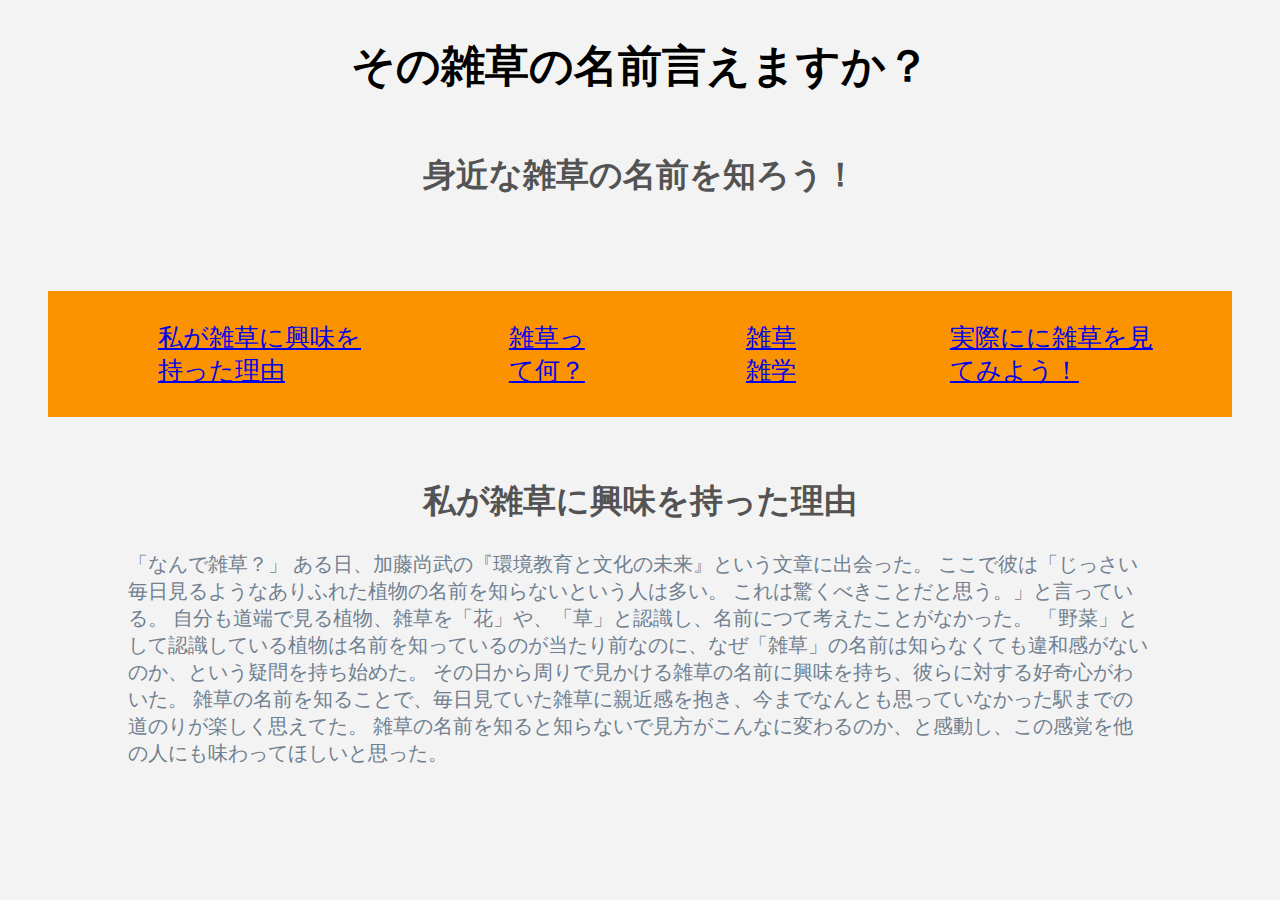
==== aboutme.html @ dfaefcd9 "Add files via upload" ====
<!DOCTYPE html>
<html lang="ja">

<head>
  <meta charset="utf-8">
  <meta name="viewport" content="width=device-width, initial-scale=1, shrink-to-fit=no">
  <meta name="theme-color" content="#000000">  
  <link rel="stylesheet" type="text/css" href="style.css" />
</head>

<body> 
    <div class="heading">
        <h1>その雑草の名前言えますか？</h1>
    </div>
    <div class="heading">
        <h2>身近な雑草の名前を知ろう！</h2>
    </div>

    <div class="header">
        <div class="contents">
        
    <ul>
        <li><a href=aboutme.html>私が雑草に興味を持った理由</a></li>
        <li><a href=index.html>雑草って何？</a></li>
        <li><a href=index.html>雑草雑学</a></li>
        <li><a href=plant.html>実際にに雑草を見てみよう！</a></li>

    </ul>
        </div>
    <div class="text">
    <h2 id="reason">私が雑草に興味を持った理由</h2>
        <p>「なんで雑草？」
            ある日、加藤尚武の『環境教育と文化の未来』という文章に出会った。
            ここで彼は「じっさい毎日見るようなありふれた植物の名前を知らないという人は多い。
            これは驚くべきことだと思う。」と言っている。
            自分も道端で見る植物、雑草を「花」や、「草」と認識し、名前につて考えたことがなかった。
            「野菜」として認識している植物は名前を知っているのが当たり前なのに、なぜ「雑草」の名前は知らなくても違和感がないのか、という疑問を持ち始めた。
            その日から周りで見かける雑草の名前に興味を持ち、彼らに対する好奇心がわいた。
            雑草の名前を知ることで、毎日見ていた雑草に親近感を抱き、今までなんとも思っていなかった駅までの道のりが楽しく思えてた。
            雑草の名前を知ると知らないで見方がこんなに変わるのか、と感動し、この感覚を他の人にも味わってほしいと思った。
            </p>
    </div>
        </div>

</body>
　
</html>
---- style.css ----
body {
    background-color:#f3f3f3;
    color: slategrey;
}
li {
    list-style:none;
    padding: 30px 70px ;
    color:#343F56;
}
ul {
    display: flex;
}
.header {
    font-size:20px;
    padding: 40px 40px;
}
.heading {
    display: flex;
    justify-content: center;
}
.contents {
    background-color:#FB9300;
    height:100%;
    font-size:25px;
}
.text {
    padding:10px 80px;
}
.toc {
    display: flex;
}
h1 {
    font-size: 44px;
    color:rgb(0, 0, 0);
}
h2 {
    font-size: 33px;
    color: rgb(83, 83, 83);
    display: flex;
    justify-content: center;
}
h3 {
    font-size:30px;
    color:rgb(65, 65, 65);
    display:flex;
    justify-content: left;
}
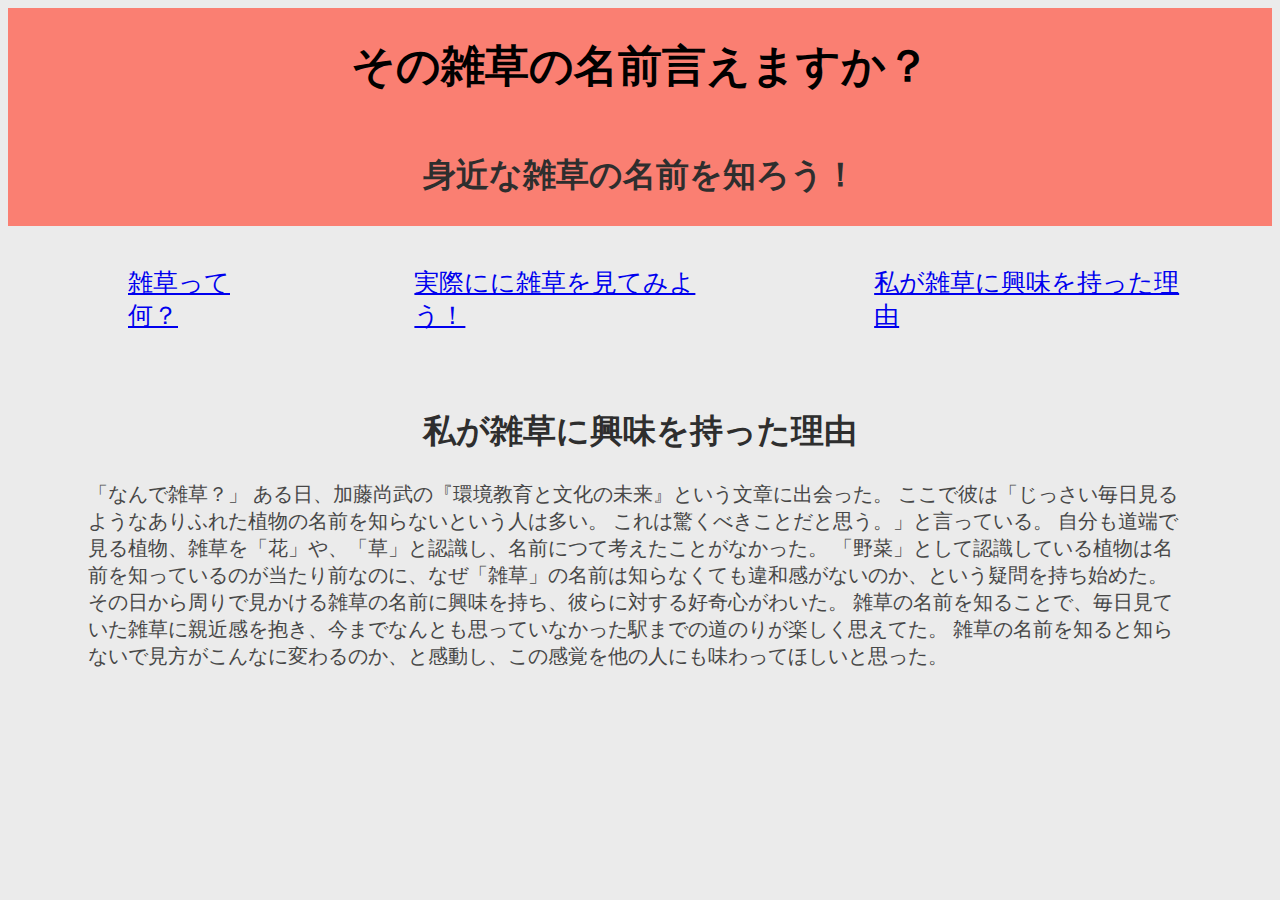
==== commit 90c75032: "Add files via upload" ====
--- a/aboutme.html
+++ b/aboutme.html
@@ -20,10 +20,9 @@
         <div class="contents">
         
     <ul>
+        <li><a href=index.html>雑草って何？</a></li>
+        <li><a href=plant.html>実際にに雑草を見てみよう！</a></li>
         <li><a href=aboutme.html>私が雑草に興味を持った理由</a></li>
-        <li><a href=index.html>雑草って何？</a></li>
-        <li><a href=index.html>雑草雑学</a></li>
-        <li><a href=plant.html>実際にに雑草を見てみよう！</a></li>
 
     </ul>
         </div>
--- a/style.css
+++ b/style.css
@@ -1,33 +1,48 @@
 
 body {
-    background-color:#f3f3f3;
-    color: slategrey;
+    background-color:#EBEBEB;
+    color: rgb(71, 71, 71);
 }
 li {
     list-style:none;
-    padding: 30px 70px ;
-    color:#343F56;
+    padding: 5px 70px ;
+    color:#353535;
+    justify-content: center;
 }
 ul {
     display: flex;
+    justify-content: center;
+}
+ol {
+    padding: 2px 2px;
 }
 .header {
     font-size:20px;
-    padding: 40px 40px;
 }
 .heading {
     display: flex;
     justify-content: center;
+    background-color: #FA7F72;
+
 }
 .contents {
-    background-color:#FB9300;
+    background-color:#EBEBEB;
     height:100%;
     font-size:25px;
+    justify-content:center;
+    padding: 10px;
 }
 .text {
     padding:10px 80px;
 }
 .toc {
+    display:flow-root;
+    background-color: #389393;
+}
+.item {
+    color:rgb(255, 255, 255);
+    padding: 2px 25px;
+    font-size: 20px;
     display: flex;
 }
 h1 {
@@ -36,13 +51,13 @@
 }
 h2 {
     font-size: 33px;
-    color: rgb(83, 83, 83);
+    color: rgb(46, 46, 46);
     display: flex;
     justify-content: center;
 }
 h3 {
     font-size:30px;
-    color:rgb(65, 65, 65);
+    color:rgb(46, 46, 46);
     display:flex;
     justify-content: left;
 }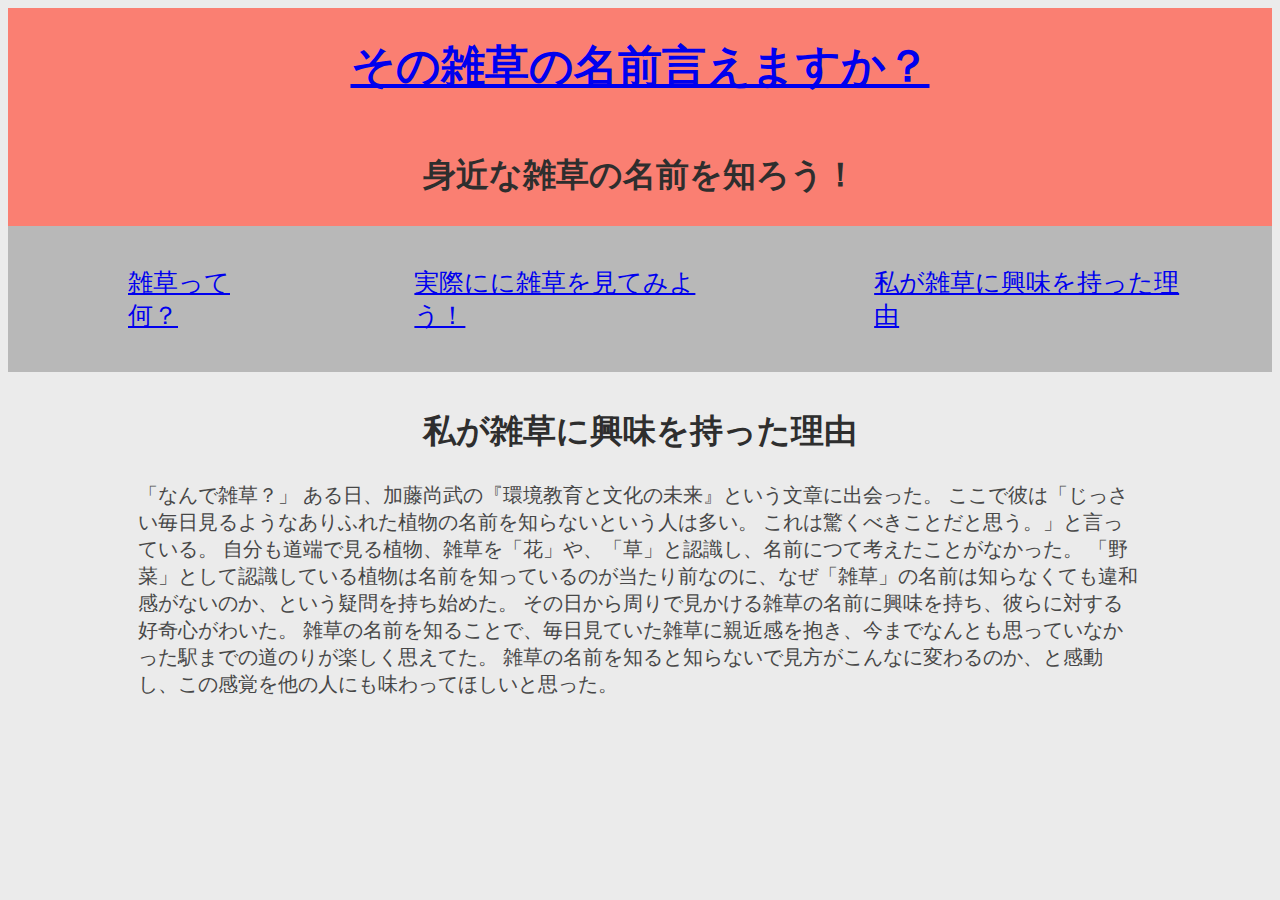
==== commit 6baccee1: "Add files via upload" ====
--- a/aboutme.html
+++ b/aboutme.html
@@ -10,7 +10,7 @@
 
 <body> 
     <div class="heading">
-        <h1>その雑草の名前言えますか？</h1>
+        <h1><a href=index.html>その雑草の名前言えますか？</a></h1>
     </div>
     <div class="heading">
         <h2>身近な雑草の名前を知ろう！</h2>
--- a/style.css
+++ b/style.css
@@ -16,6 +16,14 @@
 ol {
     padding: 2px 2px;
 }
+img {
+    padding: 10px 50px;
+}
+p {
+    display: flex;
+    width:auto;
+    padding: 1px 50px;
+}
 .header {
     font-size:20px;
 }
@@ -26,7 +34,7 @@
 
 }
 .contents {
-    background-color:#EBEBEB;
+    background-color:#b8b8b8;
     height:100%;
     font-size:25px;
     justify-content:center;
@@ -36,7 +44,7 @@
     padding:10px 80px;
 }
 .toc {
-    display:flow-root;
+    display:flex;
     background-color: #389393;
 }
 .item {
@@ -44,6 +52,16 @@
     padding: 2px 25px;
     font-size: 20px;
     display: flex;
+}
+.title1 {
+    font-size: 30px;
+    background-color:#389393;
+    padding: 5px;
+}
+.credits {
+    font-size: 20px;
+    color: rgb(22, 22, 22);
+    padding: 5px 15px;
 }
 h1 {
     font-size: 44px;
@@ -60,4 +78,12 @@
     color:rgb(46, 46, 46);
     display:flex;
     justify-content: left;
+    padding: 1px 20px;
+}
+h4 {
+    padding: 1px 25px;
+}
+footer {
+    background-color: #9b8675;
+    padding: 5px 15px;
 }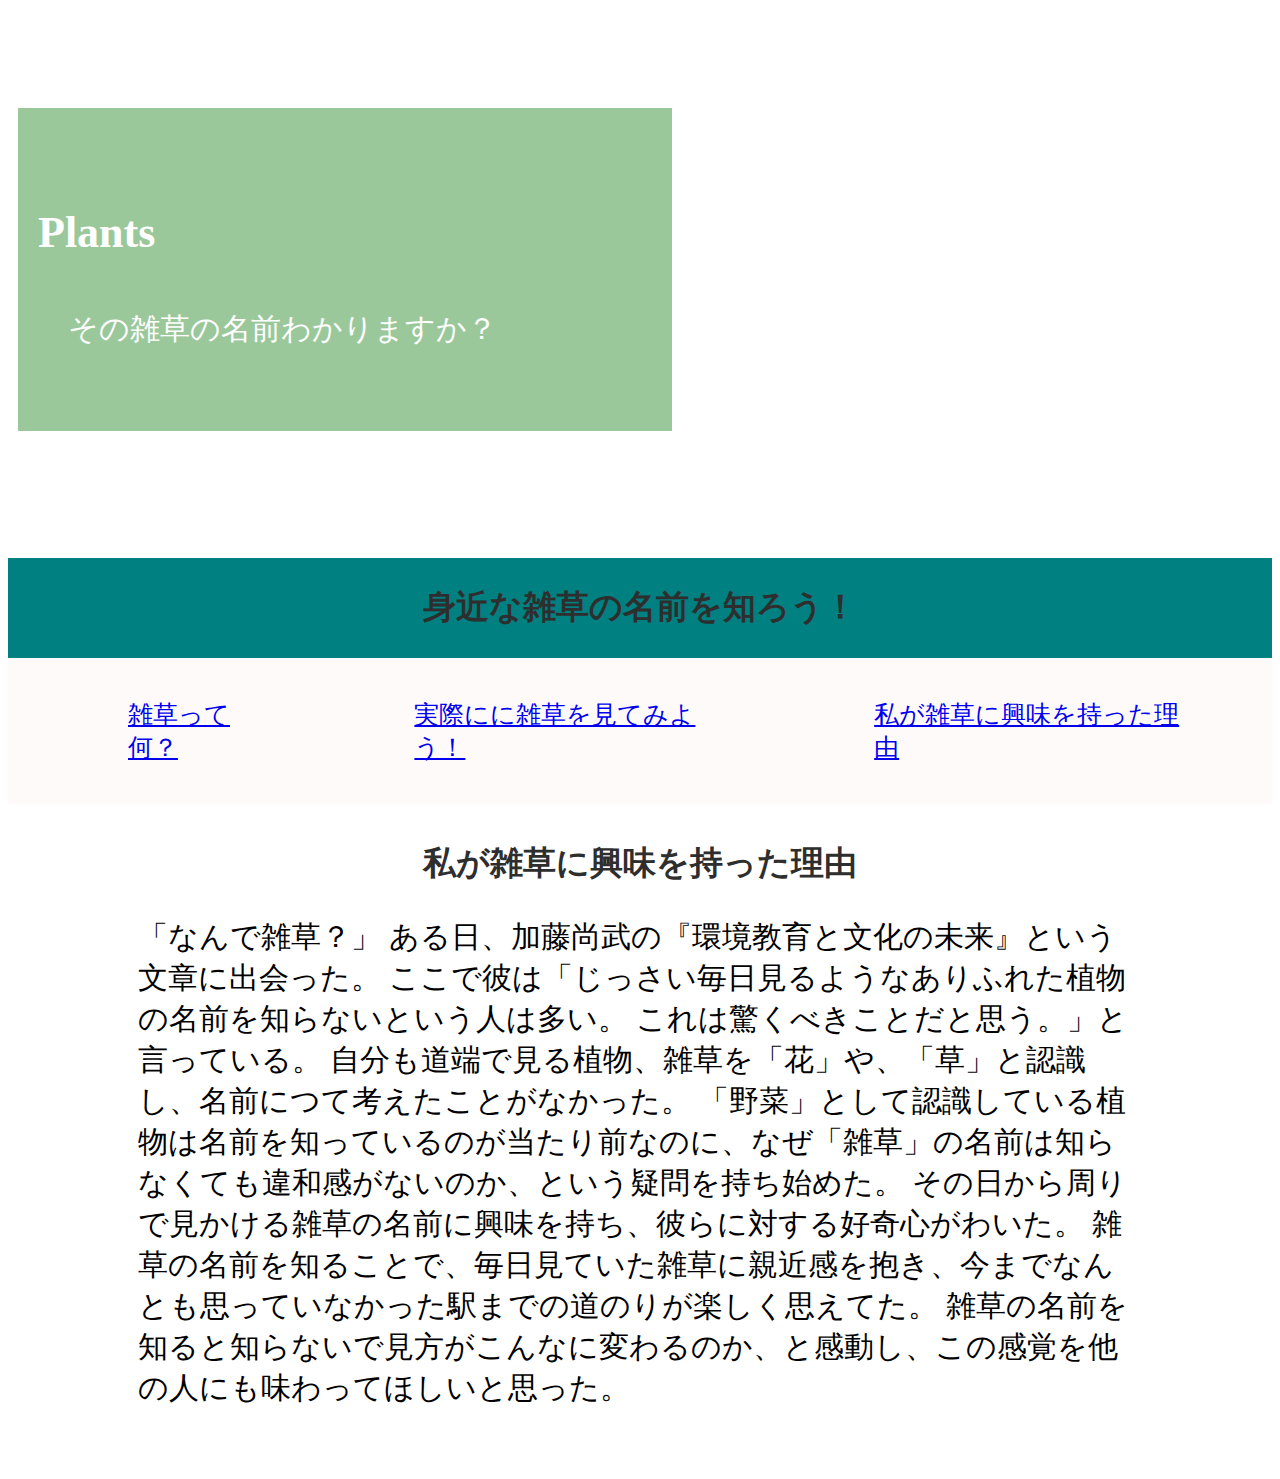
==== commit c10332fc: "Add files via upload" ====
--- a/aboutme.html
+++ b/aboutme.html
@@ -1,46 +1,50 @@
 <!DOCTYPE html>
 <html lang="ja">
+  <head>
+    <meta charset="utf-8" />
+    <meta
+      name="viewport"
+      content="width=device-width, initial-scale=1, shrink-to-fit=no"
+    />
+    <meta name="theme-color" content="#000000" />
+    <link rel="stylesheet" type="text/css" href="style.css" />
+  </head>
 
-<head>
-  <meta charset="utf-8">
-  <meta name="viewport" content="width=device-width, initial-scale=1, shrink-to-fit=no">
-  <meta name="theme-color" content="#000000">  
-  <link rel="stylesheet" type="text/css" href="style.css" />
-</head>
+  <div class="top-title">
+    <div class="top-class">
+      <h1>Plants</h1>
+      <p>その雑草の名前わかりますか？</p>
+    </div>
+  </div>
 
-<body> 
+  <body>
     <div class="heading">
-        <h1><a href=index.html>その雑草の名前言えますか？</a></h1>
-    </div>
-    <div class="heading">
-        <h2>身近な雑草の名前を知ろう！</h2>
+      <h2>身近な雑草の名前を知ろう！</h2>
     </div>
 
     <div class="header">
-        <div class="contents">
-        
-    <ul>
-        <li><a href=index.html>雑草って何？</a></li>
-        <li><a href=plant.html>実際にに雑草を見てみよう！</a></li>
-        <li><a href=aboutme.html>私が雑草に興味を持った理由</a></li>
-
-    </ul>
-        </div>
-    <div class="text">
-    <h2 id="reason">私が雑草に興味を持った理由</h2>
-        <p>「なんで雑草？」
-            ある日、加藤尚武の『環境教育と文化の未来』という文章に出会った。
-            ここで彼は「じっさい毎日見るようなありふれた植物の名前を知らないという人は多い。
-            これは驚くべきことだと思う。」と言っている。
-            自分も道端で見る植物、雑草を「花」や、「草」と認識し、名前につて考えたことがなかった。
-            「野菜」として認識している植物は名前を知っているのが当たり前なのに、なぜ「雑草」の名前は知らなくても違和感がないのか、という疑問を持ち始めた。
-            その日から周りで見かける雑草の名前に興味を持ち、彼らに対する好奇心がわいた。
-            雑草の名前を知ることで、毎日見ていた雑草に親近感を抱き、今までなんとも思っていなかった駅までの道のりが楽しく思えてた。
-            雑草の名前を知ると知らないで見方がこんなに変わるのか、と感動し、この感覚を他の人にも味わってほしいと思った。
-            </p>
+      <div class="contents">
+        <ul>
+          <li><a href="why.html">雑草って何？</a></li>
+          <li><a href="plant.html">実際にに雑草を見てみよう！</a></li>
+          <li><a href="aboutme.html">私が雑草に興味を持った理由</a></li>
+        </ul>
+      </div>
+      <div class="text">
+        <h2 id="reason">私が雑草に興味を持った理由</h2>
+        <p>
+          「なんで雑草？」
+          ある日、加藤尚武の『環境教育と文化の未来』という文章に出会った。
+          ここで彼は「じっさい毎日見るようなありふれた植物の名前を知らないという人は多い。
+          これは驚くべきことだと思う。」と言っている。
+          自分も道端で見る植物、雑草を「花」や、「草」と認識し、名前につて考えたことがなかった。
+          「野菜」として認識している植物は名前を知っているのが当たり前なのに、なぜ「雑草」の名前は知らなくても違和感がないのか、という疑問を持ち始めた。
+          その日から周りで見かける雑草の名前に興味を持ち、彼らに対する好奇心がわいた。
+          雑草の名前を知ることで、毎日見ていた雑草に親近感を抱き、今までなんとも思っていなかった駅までの道のりが楽しく思えてた。
+          雑草の名前を知ると知らないで見方がこんなに変わるのか、と感動し、この感覚を他の人にも味わってほしいと思った。
+        </p>
+      </div>
     </div>
-        </div>
-
-</body>
-　
-</html>+  </body>
+  　
+</html>
--- a/style.css
+++ b/style.css
@@ -1,89 +1,98 @@
-
-body {
-    background-color:#EBEBEB;
-    color: rgb(71, 71, 71);
-}
-li {
-    list-style:none;
-    padding: 5px 70px ;
-    color:#353535;
+.top-title {
+    background-image: url("https://cdn.glitch.global/55174e67-fd62-4980-89c1-746dc4361d75/photo-1418065460487-3e41a6c84dc5.webp?v=1647086028112");
+    background-size: cover;
+    height: 350px;
+    padding: 100px 600px 100px 10px;
+    color: white;
+  }
+  
+  .top-class {
+    background-color: rgb(34,134,34,0.45);
+    padding: 50px 50px 50px 0;
+  }
+  
+  li {
+    list-style: none;
+    padding: 5px 70px;
     justify-content: center;
-}
-ul {
+  }
+  ul {
     display: flex;
     justify-content: center;
-}
-ol {
+  }
+  ol {
     padding: 2px 2px;
-}
-img {
+  }
+  img {
     padding: 10px 50px;
-}
-p {
+  }
+  p {
     display: flex;
-    width:auto;
+    width: auto;
     padding: 1px 50px;
-}
-.header {
-    font-size:20px;
-}
-.heading {
+    font-size: 30px;
+  }
+  .header {
+    font-size: 20px;
+  }
+  .heading {
     display: flex;
     justify-content: center;
-    background-color: #FA7F72;
-
-}
-.contents {
-    background-color:#b8b8b8;
-    height:100%;
-    font-size:25px;
-    justify-content:center;
+    background-color: rgb(0, 128,128);
+  }
+  .contents {
+    background-color: #fffafa;
+    height: 100%;
+    font-size: 25px;
+    justify-content: center;
     padding: 10px;
-}
-.text {
-    padding:10px 80px;
-}
-.toc {
-    display:flex;
-    background-color: #389393;
-}
-.item {
-    color:rgb(255, 255, 255);
+  }
+  .text {
+    padding: 10px 80px;
+  }
+  .toc {
+    display: flex;
+    background-color: #fffafa;
+  }
+  .item {
+    color: rgb(255, 255, 255);
     padding: 2px 25px;
     font-size: 20px;
     display: flex;
-}
-.title1 {
+  }
+  .title1 {
     font-size: 30px;
-    background-color:#389393;
+    background-color: #fffafa;
     padding: 5px;
-}
-.credits {
+  }
+  .credits {
     font-size: 20px;
     color: rgb(22, 22, 22);
     padding: 5px 15px;
-}
-h1 {
+  }
+  h1 {
     font-size: 44px;
-    color:rgb(0, 0, 0);
-}
-h2 {
+    color: white;
+    padding: 20px;
+  }
+  h2 {
     font-size: 33px;
     color: rgb(46, 46, 46);
     display: flex;
     justify-content: center;
-}
-h3 {
-    font-size:30px;
-    color:rgb(46, 46, 46);
-    display:flex;
+  }
+  h3 {
+    font-size: 30px;
+    color: rgb(46, 46, 46);
+    display: flex;
     justify-content: left;
     padding: 1px 20px;
-}
-h4 {
+  }
+  h4 {
     padding: 1px 25px;
-}
-footer {
+  }
+  footer {
     background-color: #9b8675;
     padding: 5px 15px;
-}+  }
+  